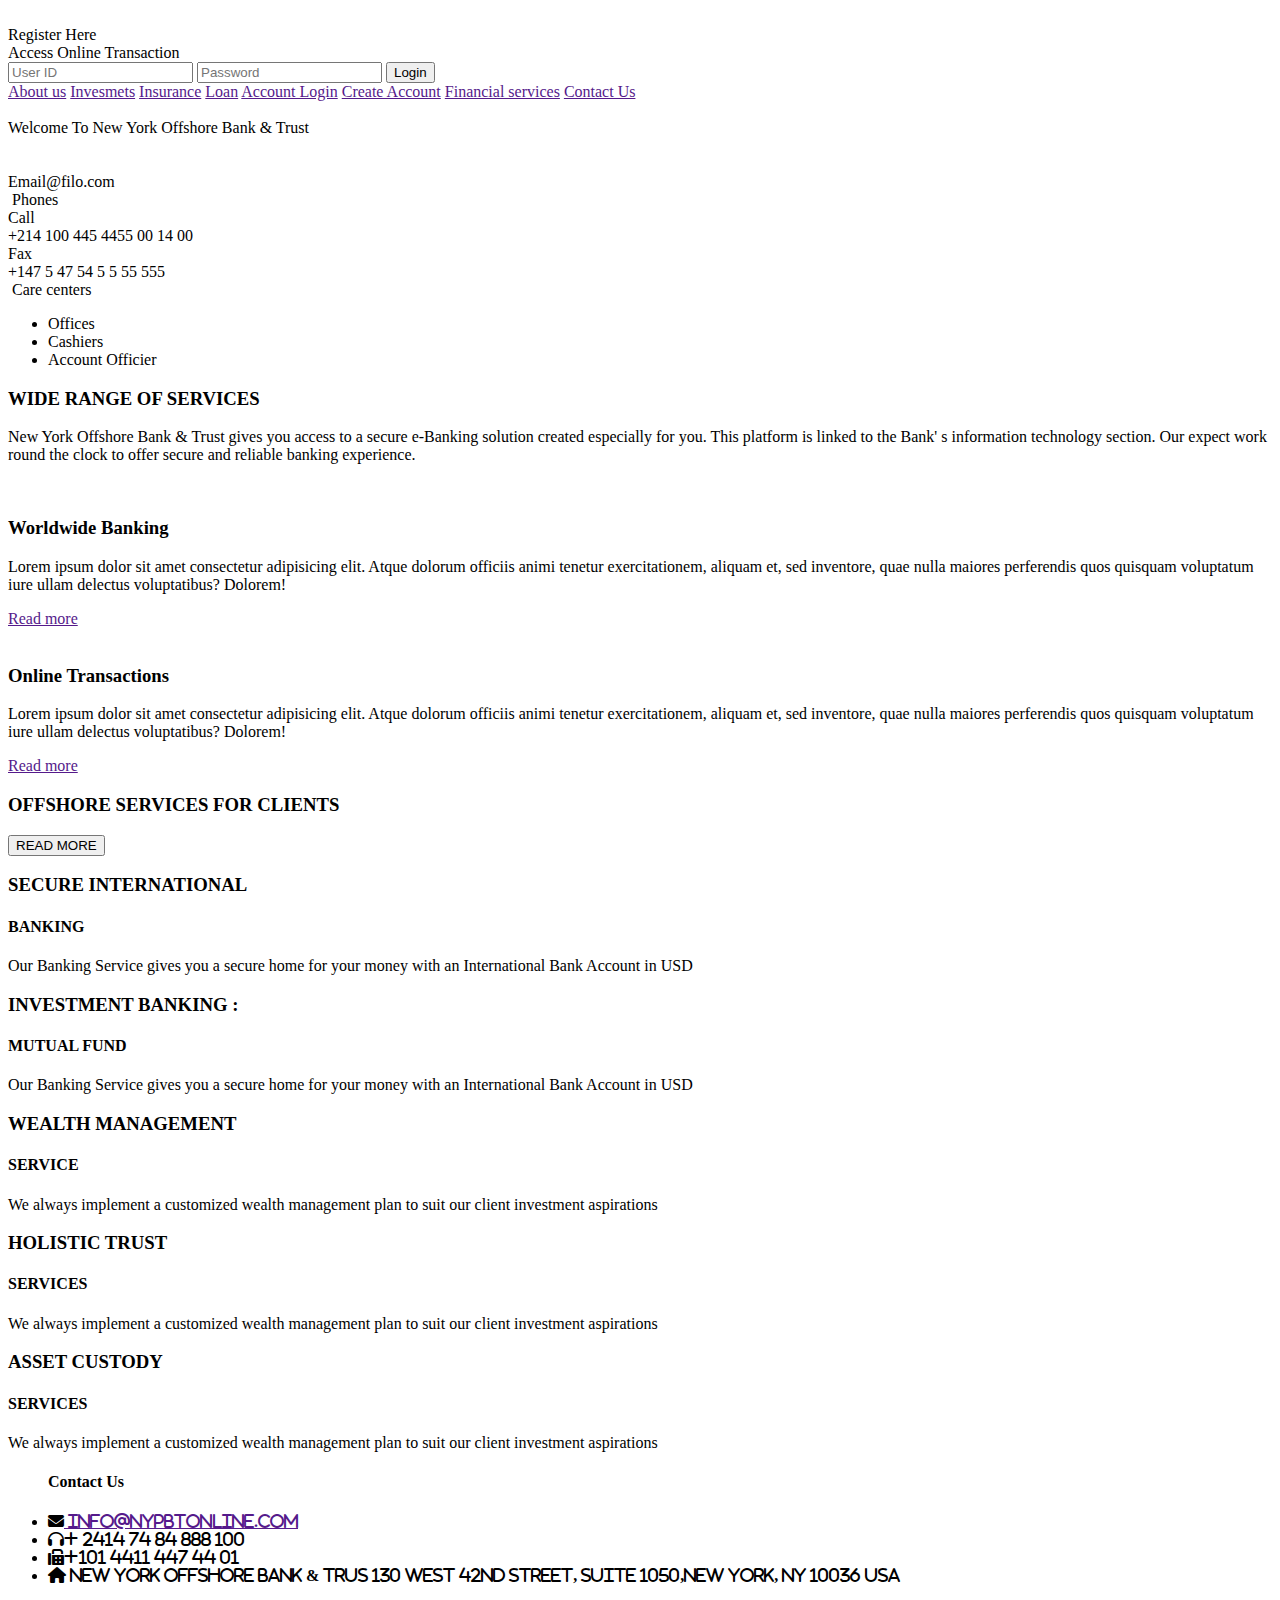
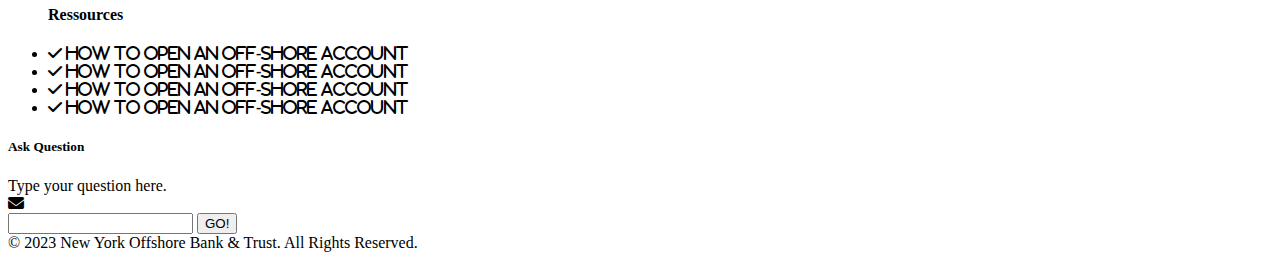
==== home.html @ 7268576a "add page account, signup, login, home" ====
<!DOCTYPE html>
<html lang="en">
<head>
    <meta charset="UTF-8">
    <meta http-equiv="X-UA-Compatible" content="IE=edge">
    <meta name="viewport" content="width=device-width, initial-scale=1.0">
    <link rel="stylesheet" href="https://cdnjs.cloudflare.com/ajax/libs/font-awesome/6.3.0/css/all.min.css">
    <link rel="stylesheet" href="css/home.css">
    <title>HOME</title>
</head>
<body>
    <header>
        <div class="header-head">
            <div class="header-head-part">
                <a href="../">
                    <img src="images/logo1.png" alt="" class="logo">
                </a>
            </div>
            <div class="header-head-part"></div>
                <form action="" class="form-login">
                    <div class="head-login form-part-login">
                        <div class="green-yellow register-here">Register Here</div>
                        <div class="access-online">Access Online Transaction</div>
                    </div>
                    <div class="form-part-login form-part-fields">
                        <input type="text" placeholder="User ID" class="fields">
                        <input type="text" placeholder="Password" class="fields-password fields">
                        <button class="green-yellow">Login</button>
                    </div>
                </form>
            </div>
        </div>
    
        <nav>
            <a href="">About us</a>
            <a href="">Invesmets</a>
            <a href="">Insurance</a>
            <a href="">Loan</a>
            <a href="">Account Login</a>
            <a href="">Create Account</a>
            <a href="">Financial services</a>
            <a href="">Contact Us</a>
        </nav>
    </header>
    <div class="container">
        <div class="first-bloc container-bloc">
    
                <div>
                    <div class="infos-page">
                        <div><img src="images/home_FILL0_wght400_GRAD0_opsz48.svg" alt=""></div>
                        <span>Welcome To New York Offshore Bank & Trust
                        </span>
                    </div>
                    <div class="carousel">
                        <img src="images/slide-03.jpg" alt="">
                    </div>
                </div>
                <div class="infos-right">

                    <div class="infos-right-content">
                        <div class="infos-right-content-bloc-with-icon">
                            <img src="images/mail_FILL0_wght400_GRAD0_opsz48.svg" alt="" class="icon-infos"> 
                            <div>Email@filo.com</div>
                        </div>
                        
                        <div class="infos-right-content-bloc-with-icon" >
                            <img src="images/phone_iphone_FILL0_wght400_GRAD0_opsz48.svg" alt="" class="icon-infos" "> <span>Phones</span>
                        </div>
                        <div class="infos-right-content-bloc-without-icon">Call
                            <div>+214 100 445 4455 00 14 00 </div>
                        </div>
                        <div class="infos-right-content-bloc-without-icon">Fax
                            <div>+147 5 47 54 5 5 55 555</div>
                        </div>
                        <div class="infos-right-content-bloc-with-icon" >
                            <img src="images/support_FILL0_wght400_GRAD0_opsz48.svg" alt="" class="icon-infos"> <span>Care centers</span>
                        </div>
                        <ul>
                            <li><img src="" alt="">Offices</li>
                            <li><img src="" alt="">Cashiers</li>
                            <li><img src="" alt="">Account Officier</li>
                        </ul>
                    </div>
                </div>
        </div>

        <div class="second-bloc container-bloc">
            <div>
                <div class="second-bloc__head">
                    <h3 class="second-bloc__head-title"><span> WIDE RANGE </span> OF SERVICES</h3>
                    <p class="second-bloc__head-para">
                    New York Offshore Bank & Trust gives you access to a secure e-Banking solution created especially for you.
                     This platform is linked to the Bank'
                    s information technology section. Our expect work round the clock to offer secure and reliable banking experience.
                    </p>
                </div>
                <div class="second-bloc__body">
                    <div class="second-bloc__body-part">
                        <img src="images/fiscality consult fiscalité.jpg" alt="">
                        <div class="second-bloc__body-part__content">
                            <h3>Worldwide Banking</h3>
                            <p>
                                Lorem ipsum dolor sit amet consectetur adipisicing elit. Atque dolorum officiis animi tenetur exercitationem,
                                 aliquam et, sed inventore, quae nulla maiores 
                                perferendis quos quisquam voluptatum iure ullam delectus voluptatibus? Dolorem!
                            </p>
                            <a href="">Read more</a>
                        </div>
                    
                    </div>
                    <div class="second-bloc__body-part">
                        <img src="images/ananas.jpg" alt="">
                        <div class="second-bloc__body-part__content">
                            <h3>Online Transactions</h3>
                            <p>
                                Lorem ipsum dolor sit amet consectetur adipisicing elit. Atque dolorum officiis animi tenetur exercitationem,
                                 aliquam et, sed inventore, quae nulla maiores 
                                perferendis quos quisquam voluptatum iure ullam delectus voluptatibus? Dolorem!
                            </p>
                            <a href="">Read more</a>
                        </div>
                     
                    </div>
                </div>
            </div>
        </div>

        <div class="three-bloc container-bloc">
            <div class="left three-bloc__part">
                <h3>
                    OFFSHORE SERVICES FOR CLIENTS
                </h3>
                <button>READ MORE</button>
            </div>
            <div class="right three-bloc__part">
                <div class="top">
                    <div class="three-bloc__part-top">
                        <h3 class="title">SECURE
                            INTERNATIONAL</h3>
                        <h4 class="super-title">BANKING</h4>
                        <p class="para"></p>
                        Our Banking Service gives you a secure home for your money with an International Bank Account in USD
                        </p>
                    </div>
                    <div class="three-bloc__part-top">
                        <h3 class="title">INVESTMENT
                            BANKING :</h3>
                        <h4 class="super-title">MUTUAL FUND</h4>
                        <p class="para"></p>
                        Our Banking Service gives you a secure home for your money with an International Bank Account in USD
                        </p>
                    </div>
                </div>
                <div class="bottom">
                    <div class="three-bloc__part-bottom">
                        <h3 class="title">WEALTH
                            MANAGEMENT</h3>
                        <h4 class="super-title">SERVICE</h4>
                        <p class="para"></p>
                        We always implement a customized wealth management plan to suit our client investment aspirations
                        </p>
                    </div>
                    <div class="three-bloc__part-bottom">
                        <h3 class="title">HOLISTIC
                            TRUST</h3>
                        <h4 class="super-title">SERVICES</h4>
                        <p class="para"></p>
                        We always implement a customized wealth management plan to suit our client investment aspirations
                        </p>
                    </div>
                    <div class="three-bloc__part-bottom">
                        <h3 class="title">ASSET
                            CUSTODY</h3>
                        <h4 class="super-title">SERVICES</h4>
                        <p class="para"></p>
                        We always implement a customized wealth management plan to suit our client investment aspirations
                        </p>
                    </div>
                </div>
            </div>
        </div>
        <div class="container-bloc four-bloc">
            <div class="four-bloc__part">
                <ul>
                    <h4>Contact Us</h4>
                    <li><i class="fa fa-envelope" aria-hidden="true"><a href=""> info@nypbtonline.com</a></i></li>
                    <li><i class="fa fa-headphones" aria-hidden="true"><span>+ 2414 74 84 888 100</span></i></li>
                    <li><i class="fa fa-fax" aria-hidden="true"><span>+101 4411 447 44 01</span></i></li>
                    <li><i class="fa fa-home" aria-hidden="true"><span> New York Offshore Bank & Trus 130 West 42nd Street, Suite 1050,New York, NY 10036 USA</span></i></li>
                </ul>
            </div>
            <div class="four-bloc__part">
                <ul>
                    <h4>Ressources</h4>
                    <li><i class="fa fa-check" aria-hidden="true"><span> How to open an off-shore account</span></i></li>
                    <li><i class="fa fa-check" aria-hidden="true"><span> How to open an off-shore account</span></i></li>
                    <li><i class="fa fa-check" aria-hidden="true"><span> How to open an off-shore account</span></i></li>
                    <li><i class="fa fa-check" aria-hidden="true"><span> How to open an off-shore account</span></i></li>
                </ul>
            </div>
            <div class="four-bloc__part" >
                <h5>Ask Question</h5>
                <div>Type your question here.</div>
                <form action="" method="post">
                        <div><i class="fa fa-envelope" aria-hidden="true"></i></div>
                        <input type="text">
                        <button type="button" class="btn-go" >GO!</button>
                </form>
            </div>
        </div>
    </div>
  
    <footer>
        © 2023 New York Offshore Bank & Trust. All Rights Reserved.
    </footer>
</body>
</html>
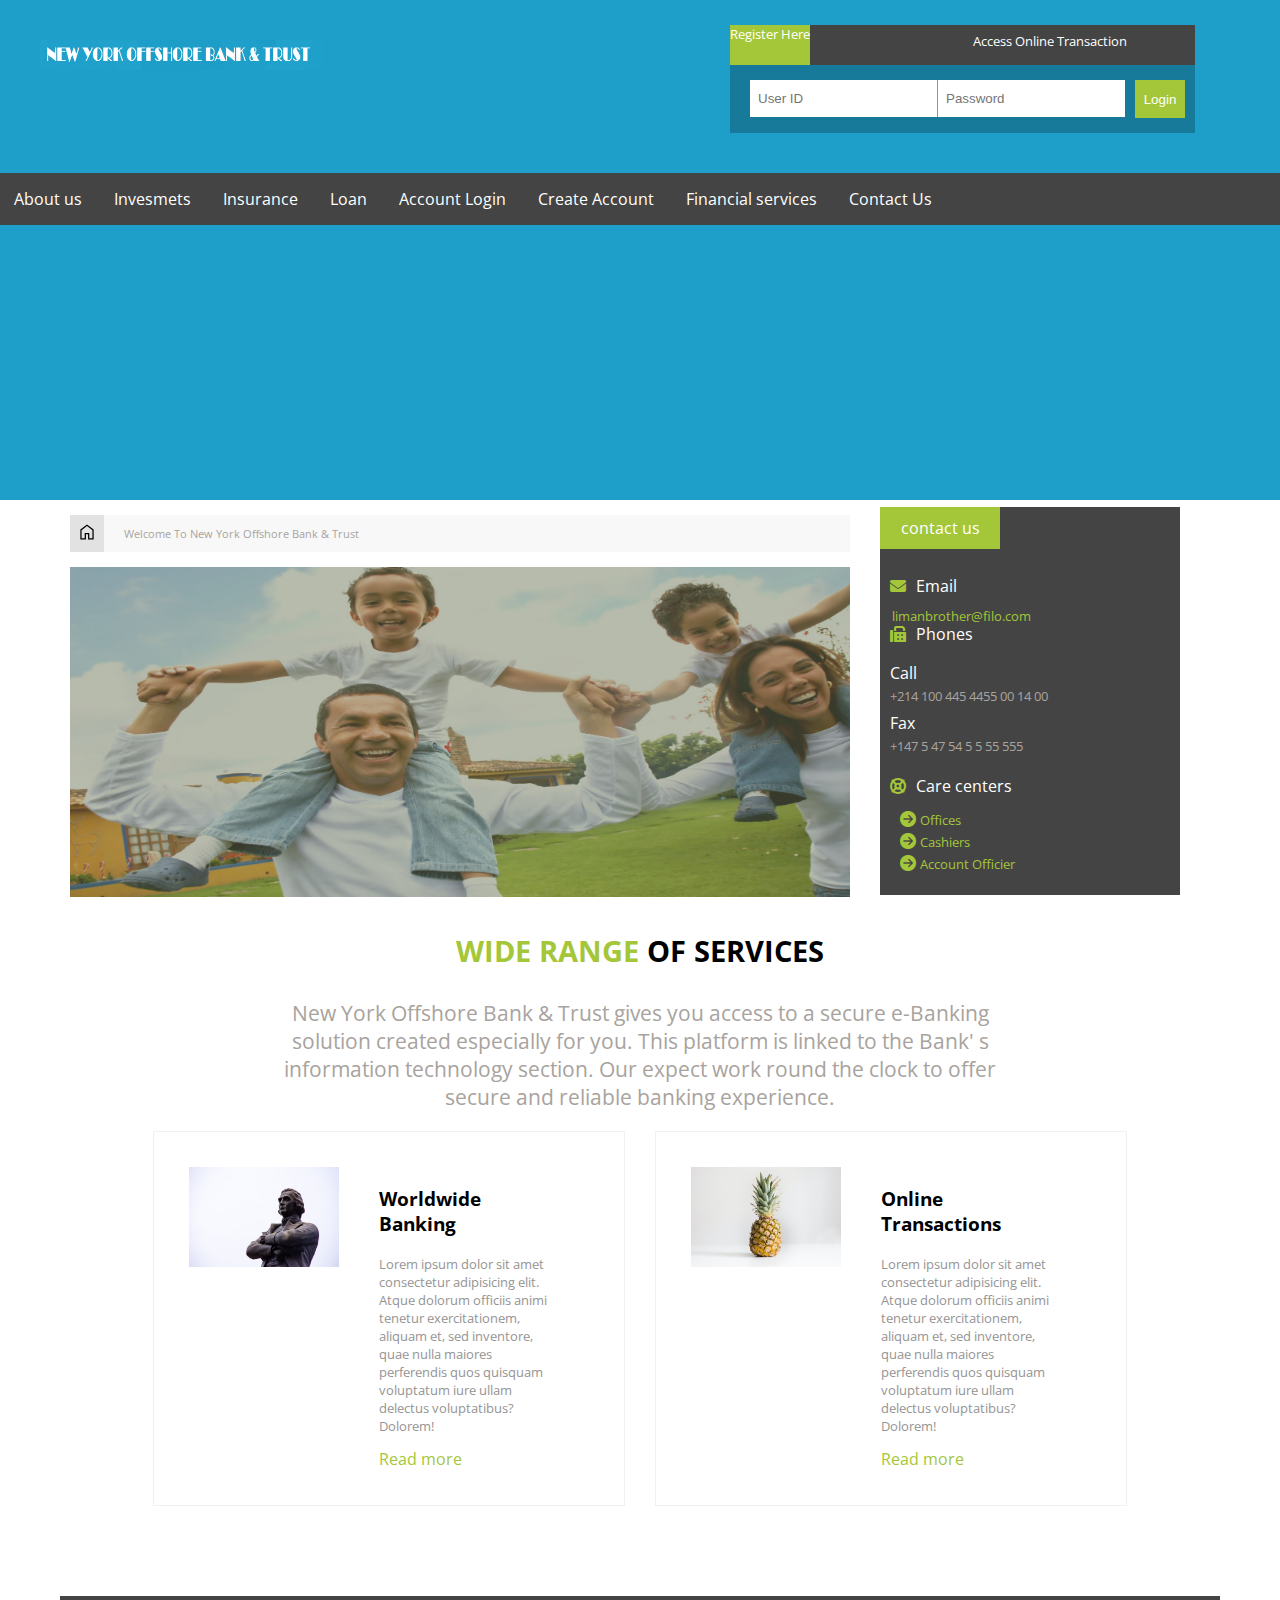
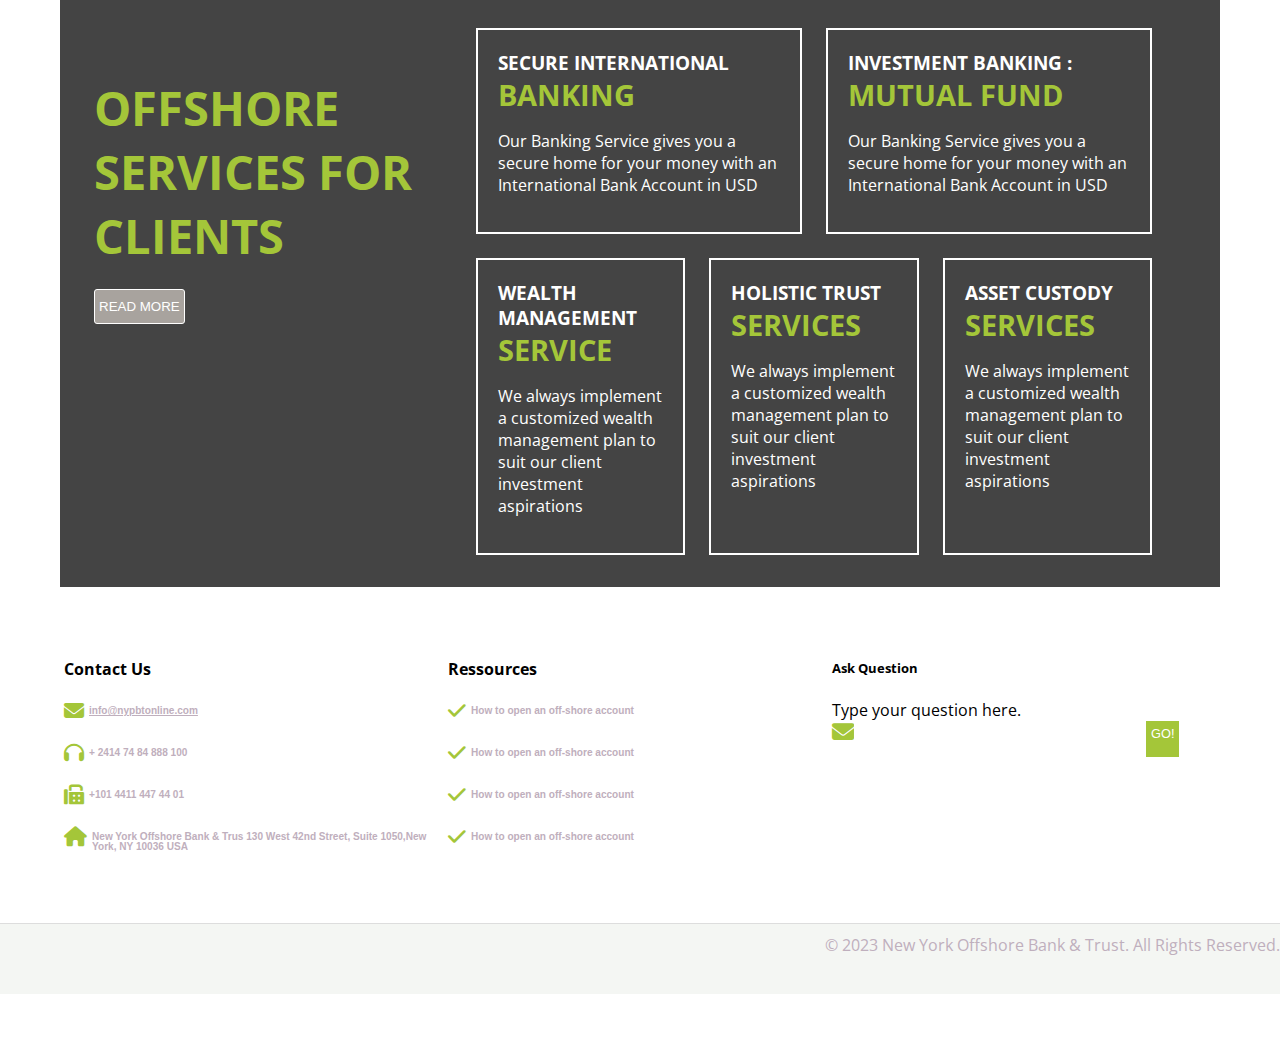
==== commit 49996dcf: "maj page home" ====
--- a/home.html
+++ b/home.html
@@ -5,6 +5,9 @@
     <meta http-equiv="X-UA-Compatible" content="IE=edge">
     <meta name="viewport" content="width=device-width, initial-scale=1.0">
     <link rel="stylesheet" href="https://cdnjs.cloudflare.com/ajax/libs/font-awesome/6.3.0/css/all.min.css">
+    <link rel="preconnect" href="https://fonts.googleapis.com">
+    <link rel="preconnect" href="https://fonts.gstatic.com" crossorigin>
+    <link href="https://fonts.googleapis.com/css2?family=Open+Sans:wght@300&display=swap" rel="stylesheet">
     <link rel="stylesheet" href="css/home.css">
     <title>HOME</title>
 </head>
@@ -19,7 +22,7 @@
             <div class="header-head-part"></div>
                 <form action="" class="form-login">
                     <div class="head-login form-part-login">
-                        <div class="green-yellow register-here">Register Here</div>
+                        <div class="register-here">Register Here</div>
                         <div class="access-online">Access Online Transaction</div>
                     </div>
                     <div class="form-part-login form-part-fields">
@@ -36,8 +39,8 @@
             <a href="">Invesmets</a>
             <a href="">Insurance</a>
             <a href="">Loan</a>
-            <a href="">Account Login</a>
-            <a href="">Create Account</a>
+            <a href="login.html">Account Login</a>
+            <a href="signup.html">Create Account</a>
             <a href="">Financial services</a>
             <a href="">Contact Us</a>
         </nav>
@@ -55,30 +58,33 @@
                         <img src="images/slide-03.jpg" alt="">
                     </div>
                 </div>
+
                 <div class="infos-right">
-
+                    <div class="infos-right__title">contact us</div>
                     <div class="infos-right-content">
                         <div class="infos-right-content-bloc-with-icon">
-                            <img src="images/mail_FILL0_wght400_GRAD0_opsz48.svg" alt="" class="icon-infos"> 
-                            <div>Email@filo.com</div>
+                            <i class="fa fa-envelope icon-titre" aria-hidden="true"></i> <span>Email</span>
+                            <p>limanbrother@filo.com</p>
                         </div>
                         
                         <div class="infos-right-content-bloc-with-icon" >
-                            <img src="images/phone_iphone_FILL0_wght400_GRAD0_opsz48.svg" alt="" class="icon-infos" "> <span>Phones</span>
+                            <i class="fa fa-fax icon-titre" aria-hidden="true"></i>
+                            <span>Phones</span>
                         </div>
                         <div class="infos-right-content-bloc-without-icon">Call
-                            <div>+214 100 445 4455 00 14 00 </div>
+                            <div class="num">+214 100 445 4455 00 14 00 </div>
                         </div>
                         <div class="infos-right-content-bloc-without-icon">Fax
-                            <div>+147 5 47 54 5 5 55 555</div>
+                            <div class="num">+147 5 47 54 5 5 55 555</div>
                         </div>
                         <div class="infos-right-content-bloc-with-icon" >
-                            <img src="images/support_FILL0_wght400_GRAD0_opsz48.svg" alt="" class="icon-infos"> <span>Care centers</span>
+                            <i class="fas fa-life-ring icon-titre"></i>
+                            <span>Care centers</span>
                         </div>
                         <ul>
-                            <li><img src="" alt="">Offices</li>
-                            <li><img src="" alt="">Cashiers</li>
-                            <li><img src="" alt="">Account Officier</li>
+                            <li><i class="fa fa-arrow-circle-right" aria-hidden="true"></i> <a href="">Offices</a> </li>
+                            <li><i class="fa fa-arrow-circle-right" aria-hidden="true"></i> <a href="">Cashiers</a></li>
+                            <li><i class="fa fa-arrow-circle-right" aria-hidden="true"></i> <a href="">Account Officier</a> </li>
                         </ul>
                     </div>
                 </div>
--- a/css/home.css
+++ b/css/home.css
@@ -0,0 +1,391 @@
+header{
+    background-color: rgb(30, 159, 201);
+    height: 500px;
+    margin: 0;
+}
+body{
+    margin: 0;
+    padding: 0;
+    font-family: "Open Sans",sans-serif;
+}
+img{
+    max-width: 99%;
+}
+.logo{
+    height: 30px;
+    width: 400px;
+}
+.header-head{
+    margin: 0 0 40px 0;
+    display: flex;
+}
+.header-head-part{
+    width: 600px;
+    margin: 40px 40px;
+}
+.head-login{
+    background-color: rgb(68, 68, 68);
+    color: #fff;
+    width: 100%;
+    height: 40px;
+    font-size: 0.8em;
+}
+.head-login div{
+    display: inline-block;
+    height: 100%;
+    justify-content: center;
+}
+.form-login{
+    margin: 25px 85px 0 0;
+    width: 900px;
+    background-color: rgba(19, 99, 124, 0.6);
+}
+.head-login .form-part-login{
+    width: 100%;
+}
+.form-part-fields .fields-password{
+    border-left: 1px solid rgb(149, 148, 148);
+}
+
+.form-login .form-part{
+    margin: 25px 0;
+}
+.form-part-fields{
+    padding: 15px 20px;
+    display: flex;
+}
+.fields{
+    padding-left: 8px;
+}
+.form-login input, .form-login button{
+    height: 35px;
+    margin: 0;
+    border: none;
+}
+.form-login button{
+    height: 38px;
+    position: relative;
+    left: 10px;
+    width: 50px;
+}
+
+.green-yellow{
+    background-color: rgb(164, 198, 57);
+    color: #fff;
+}
+nav{
+    background-color: rgb(68, 68, 68);
+    color: #fff;
+    display: flexbox;
+    align-items: center;
+    justify-content: center;
+    padding: 15px 0;
+}
+nav a{
+    text-align: center;
+    margin: 0 14px;
+    color: #fff;
+    text-decoration: none;
+    display: inline;
+}
+.form-part{
+    display: flex;
+    border: none;
+}
+.container{
+    
+    background-color: #fff;
+    display: grid;
+    text-align: center;
+    justify-content: center;
+    align-items: center;
+}
+.container-bloc
+{
+    margin: 0 auto;
+    width: 90%;
+    
+}
+.container img
+{
+    max-width: 900px;
+}
+.carousel{
+    width: 780px;
+}
+.carousel img{
+    height: 330px;
+    width: 100%;
+}
+.infos-right{
+    background-color: rgb(68, 68, 68);
+    width: 300px;
+    position: relative;
+    margin: 0 30px;
+    color: #fff;
+}
+.first-bloc{
+    display: flex;
+    text-align: center;
+    justify-content: center;
+    align-items: center;
+}
+.infos-page{
+    display: flex;
+    align-items: center;
+    background-color: rgb(248,248,248);
+    color: rgb(168, 163, 158);
+    margin: 15px 0;
+    font-size: 0.7em;
+}
+.infos-page span{
+    margin-left: 20px;
+}
+
+.infos-page img{
+    width: 20px;
+}
+
+.infos-page div{
+    padding: 7px;
+    background-color: rgb(226, 226, 226);
+}
+
+.access-online
+{
+    width: auto;
+    position: relative;
+    left: 160px;
+    padding: 7px 0;
+}
+.register-here{
+   background-color: rgb(164, 198, 57);
+   color: #fff;
+   position: relative;
+   bottom: 7px;
+
+}
+
+.icon-infos
+{
+    fill: red;
+}
+svg{
+    fill: orange;
+    color: aqua;
+}
+.infos-right-content-bloc-with-icon{
+    margin: 15px 10px;
+    display: flex;
+    align-items: center;
+    color: rgb(164, 198, 57);    
+}
+.infos-right-content-bloc-with-icon span{
+    position: relative;
+    left: 10px;
+    color: #fff;
+}
+
+.infos-right-content-bloc-with-icon p{
+    display: block;
+    position: relative;
+    top: 30px;
+    right: 55px;
+    font-size: 0.8em;
+}
+
+.infos-right-content-bloc-without-icon{
+    border: 0px solid green;
+    text-align: left;
+    padding: 2px;
+    padding-left: 10px;
+}
+.infos-right li{
+    color: rgb(164, 198, 57);
+    position: relative;
+    right: 20px;
+    bottom: 5px;
+    width: auto;
+    text-align: left;
+}
+.infos-right a{
+    text-decoration: none;
+    color: rgb(149, 148, 148);
+}
+.infos-right a{
+    color: rgb(164, 198, 57);
+    font-size: 0.8em;
+}
+.infos-right-content-bloc-without-icon div{
+    font-size: 0.8em;
+    margin: 3px 0;
+    color: rgb(168, 163, 158);
+}
+.infos-right img{
+    width: 40px;
+    height: 30px;
+}
+.infos-right__title{
+    background-color: rgb(164, 198, 57);
+    color: #fff;
+    padding: 10px;
+    width: 100px;
+}
+
+.second-bloc{
+    background-color: #fff;
+    margin-bottom: 90px;
+}
+.second-bloc__body{
+    display: flex;
+    margin: auto;
+    align-items: center;
+    justify-content: center;
+}
+.second-bloc__head-title{
+    font-size: 1.80em;
+}
+.second-bloc__head-title span{
+    color: rgb(164, 198, 57);
+}
+.second-bloc__head-para{
+    padding: 0 200px;
+    font-size: 1.3em;
+    color: rgb(168, 163, 158);
+}
+.second-bloc__body-part img{
+    width: 200px;
+    height: 100px;
+}
+
+.second-bloc__body-part{
+    display: flex;
+    width: 400px;
+    padding: 35px;
+    margin: 0 15px;
+    border: 1px solid rgb(240,240,240);
+}
+
+.second-bloc__body-part a{
+    text-decoration: none;
+    color: rgb(164, 198, 57);
+}
+.second-bloc__body-part p{
+    font-size: 0.8em;
+    color: rgb(149, 148, 148);
+    text-align: left;
+}
+.second-bloc__body-part__content{
+    text-align: left;
+    padding: 0 40px;
+}
+.three-bloc__part h3, .three-bloc__part h4{
+
+    margin: 0;
+}
+.three-bloc{
+    background-color: rgb(68, 68, 68);
+    display: flex;
+    padding: 20px 4px;
+    margin-bottom: 50px;
+}
+.three-bloc__part h4{
+    color: rgb(164, 198, 57);
+    font-size: 1.8em;
+}
+.three-bloc__part .top, .three-bloc__part .bottom{
+    display: flex;
+}
+.left.three-bloc__part{
+    width: 400px;
+    display: inline-block;
+    color: rgb(164, 198, 57);
+    font-size: 2.5em;
+    text-align: left;
+    padding-top: 60px;
+    position: relative;
+    left: 30px;
+}
+.left.three-bloc__part button{
+    background-color: rgb(168, 163, 158);
+    border: 1px solid #fff;
+    padding: 9px 4px;
+    color: #fff;
+    border-radius: 3px;
+    -webkit-border-radius: 3px;
+    -moz-border-radius: 3px;
+    -ms-border-radius: 3px;
+    -o-border-radius: 3px;
+}
+
+.right.three-bloc__part{
+    width: 700px;
+    text-align: left;
+}
+
+.three-bloc__part-top, .three-bloc__part-bottom{
+    border: 2px solid #fff;
+    margin: 12px;
+    color: #fff;
+    padding: 20px;
+}
+
+.four-bloc{
+    display: flex;
+}
+.four-bloc__part{
+    width: 405px;
+    text-align: left;
+    padding: 0;
+}
+
+.four-bloc__part ul{
+    padding: 0;
+}
+.four-bloc__part li{
+    font-size: 0.9em;
+    margin: 12px 0;
+}
+
+.four-bloc form{
+    display: flex;
+}
+.four-bloc li a, .four-bloc span{
+    font-size: 0.5em;
+    color: rgb(191, 175, 189);
+    position: relative;
+    top: 5px;
+    font-family: Arial;
+    margin: 0 5px;
+}
+.four-bloc form input, .four-bloc i, .four-bloc button{
+    height: 30px;
+    display: flex;
+    font-size: 1.4em;
+    border: none;
+}
+.four-bloc button{
+    background-color: rgb(164, 198, 57);
+    color: #fff;
+    border: none;
+    font-size: 0.8em;
+    padding: 5px;
+    height: 36px;
+}
+
+footer{
+    margin: 50px 0;
+    height: 50px;
+    border-top: 1px solid rgb(221, 221, 221);
+    background-color:rgb(244, 246, 243) ;
+    color: rgb(191, 175, 189);
+    text-align: right;
+    font-size: 0.8;
+    padding: 10px 0;
+}
+li{
+    list-style-type: none;
+}
+.fa-check, .fa{
+    color: rgb(164, 198, 57);
+}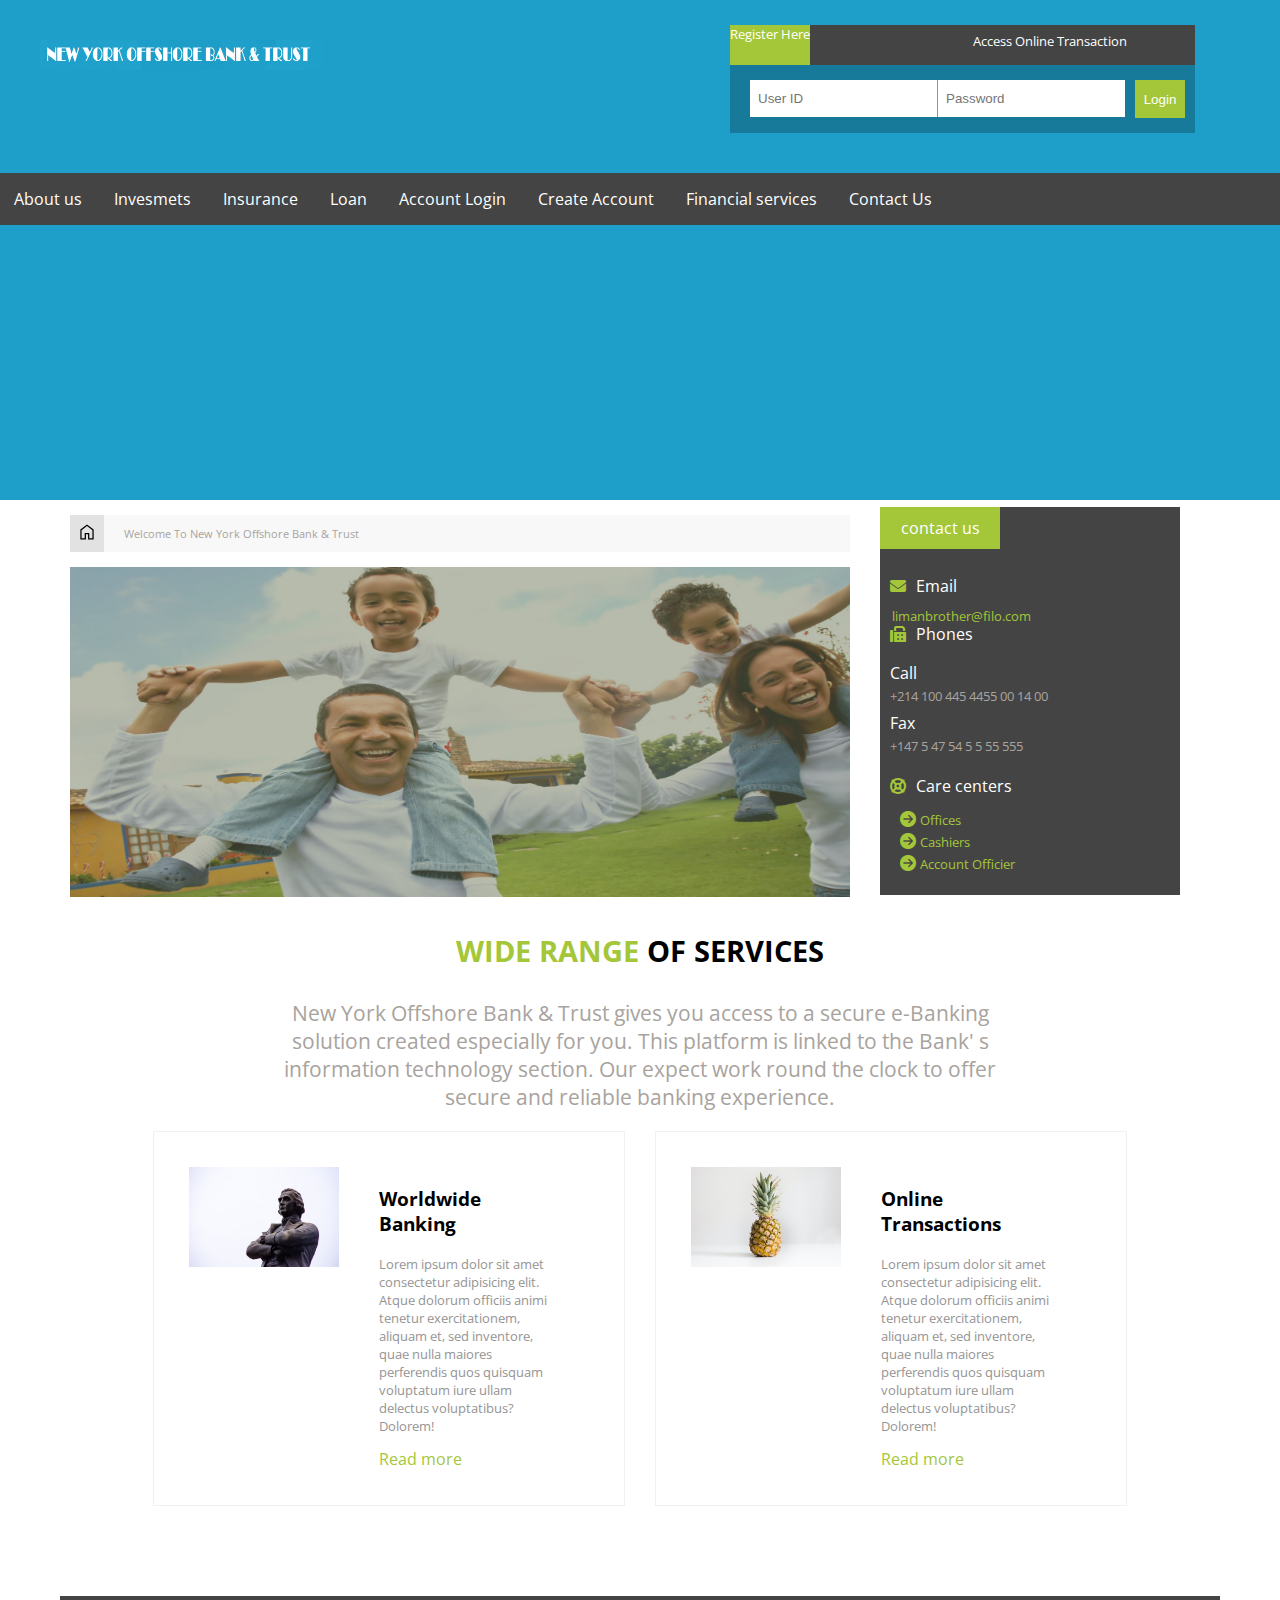
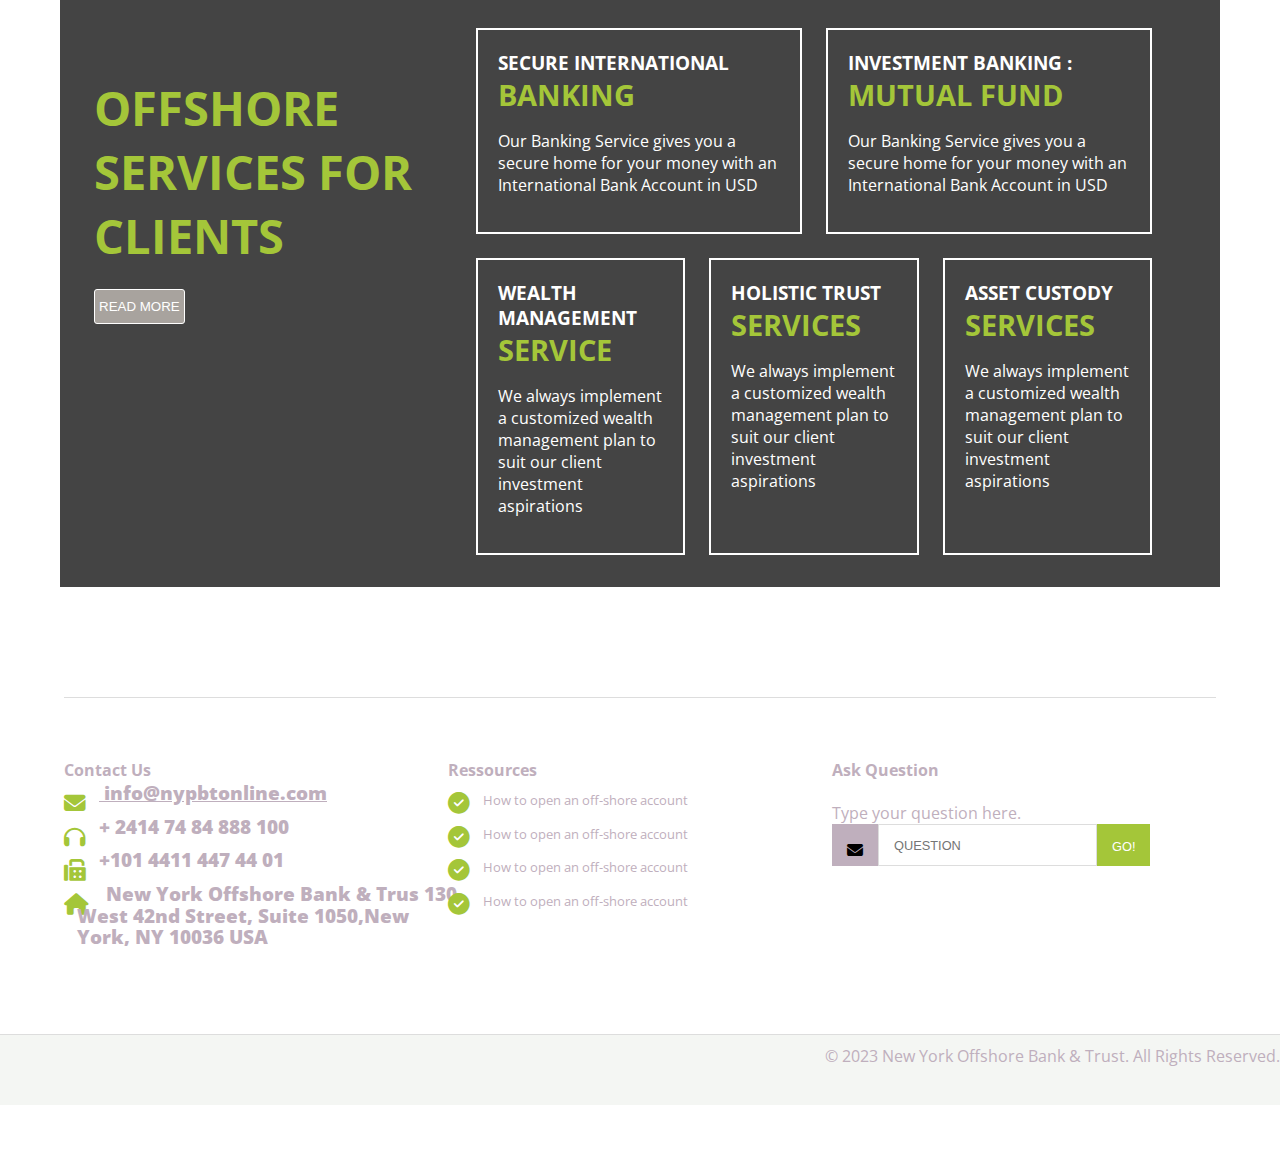
==== commit da05e1b8: "modif page transfert, login, account et login.php" ====
--- a/home.html
+++ b/home.html
@@ -38,9 +38,9 @@
             <a href="">About us</a>
             <a href="">Invesmets</a>
             <a href="">Insurance</a>
-            <a href="">Loan</a>
-            <a href="login.html">Account Login</a>
-            <a href="signup.html">Create Account</a>
+            <a href="">Loan</a> 
+            <a href="login.html" class="nav-link__login">Account Login</a>
+            <a href="signup.html" class="nav-link__signup">Create Account</a>
             <a href="">Financial services</a>
             <a href="">Contact Us</a>
         </nav>
@@ -186,7 +186,7 @@
             </div>
         </div>
         <div class="container-bloc four-bloc">
-            <div class="four-bloc__part">
+            <div class="four-bloc__part bloc-1">
                 <ul>
                     <h4>Contact Us</h4>
                     <li><i class="fa fa-envelope" aria-hidden="true"><a href=""> info@nypbtonline.com</a></i></li>
@@ -195,22 +195,24 @@
                     <li><i class="fa fa-home" aria-hidden="true"><span> New York Offshore Bank & Trus 130 West 42nd Street, Suite 1050,New York, NY 10036 USA</span></i></li>
                 </ul>
             </div>
-            <div class="four-bloc__part">
+            <div class="four-bloc__part bloc-2">
                 <ul>
                     <h4>Ressources</h4>
-                    <li><i class="fa fa-check" aria-hidden="true"><span> How to open an off-shore account</span></i></li>
-                    <li><i class="fa fa-check" aria-hidden="true"><span> How to open an off-shore account</span></i></li>
-                    <li><i class="fa fa-check" aria-hidden="true"><span> How to open an off-shore account</span></i></li>
-                    <li><i class="fa fa-check" aria-hidden="true"><span> How to open an off-shore account</span></i></li>
+                    <li><i class="fa fa-check-circle" aria-hidden="true"></i><span> How to open an off-shore account</span></i></li>
+                    <li><i class="fa fa-check-circle" aria-hidden="true"></i><span> How to open an off-shore account</span></i></li>
+                    <li><i class="fa fa-check-circle" aria-hidden="true"></i><span> How to open an off-shore account</span></i></li>
+                    <li><i class="fa fa-check-circle" aria-hidden="true"></i><span> How to open an off-shore account</span></i></li>
                 </ul>
             </div>
-            <div class="four-bloc__part" >
-                <h5>Ask Question</h5>
+            <div class="four-bloc__part bloc-3" >
+                <h4>Ask Question</h4>
                 <div>Type your question here.</div>
-                <form action="" method="post">
-                        <div><i class="fa fa-envelope" aria-hidden="true"></i></div>
-                        <input type="text">
-                        <button type="button" class="btn-go" >GO!</button>
+                <form action="" method="post" class="form-question">
+                    <div class="form-part">
+                        <div class="enveloppe-container"><i class="fa fa-envelope" aria-hidden="true"></i></div>
+                        <input type="text" name="" id="" placeholder="QUESTION">
+                        <div><button type="button" class="btn-go" >GO!</button></div>
+                    </div>
                 </form>
             </div>
         </div>
@@ -219,5 +221,6 @@
     <footer>
         © 2023 New York Offshore Bank & Trust. All Rights Reserved.
     </footer>
+    <script src="js/prev_nav_connect_id.js"></script>
 </body>
 </html>--- a/css/home.css
+++ b/css/home.css
@@ -329,48 +329,93 @@
     color: #fff;
     padding: 20px;
 }
+.enveloppe-container{
+    background-color: rgb(191, 175, 189);
+    padding: 15px;
+    height: 12px;
+}
+.enveloppe-container i{
+    color: #000;
+}
+.form-question span{
+    border: 1px solid blue;
+    display: inline-block;
+    position: relative;
+    bottom: 5px;
+}
 
 .four-bloc{
     display: flex;
+    width: 90%;
+    margin: auto;
+    color: rgb(191, 175, 189);
+    margin-top: 60px;
+    border-top: 1px solid rgb(221, 221, 221);
+    padding-top: 40px;
 }
 .four-bloc__part{
-    width: 405px;
+    margin: 0 auto;
+    width: 385px;
     text-align: left;
     padding: 0;
-}
-
+    border: 0px solid yellow;
+}
 .four-bloc__part ul{
     padding: 0;
 }
 .four-bloc__part li{
     font-size: 0.9em;
     margin: 12px 0;
-}
-
-.four-bloc form{
-    display: flex;
-}
+    list-style-type: none;
+    display: flex;
+}
+.form-question{
+    display: table;
+    border-collapse: separate;
+    border: 0px solid blue;
+}
+
+.four-bloc .form-part{
+    display: flex;
+}
+
 .four-bloc li a, .four-bloc span{
-    font-size: 0.5em;
+    position: relative;
+    left: 13px;
+    bottom: 11px;
+    font-size: 0.9em;
     color: rgb(191, 175, 189);
     position: relative;
-    top: 5px;
-    font-family: Arial;
-    margin: 0 5px;
-}
-.four-bloc form input, .four-bloc i, .four-bloc button{
-    height: 30px;
+    font-family: 'Open Sans',sans-serif;
+}
+.four-bloc__part ul li i{
+    position: relative;
+    bottom: 9px;
+    color: rgb(164, 198, 57);
+    font-size: 1.5em;
+}
+.four-bloc form input{
+    height: 38px;
     display: flex;
     font-size: 1.4em;
     border: none;
+    color: rgb(164, 198, 57);
+    position: relative;
+}
+.four-bloc__part form input{
+    border: 1px solid rgb(221, 221, 221);
+    width: 200px;
+    font-size: 0.8em;
+    padding-left: 15px;
 }
 .four-bloc button{
     background-color: rgb(164, 198, 57);
     color: #fff;
     border: none;
     font-size: 0.8em;
-    padding: 5px;
-    height: 36px;
+    padding: 15px;
+    height: 42px;
+    cursor: pointer;
 }
 
 footer{
